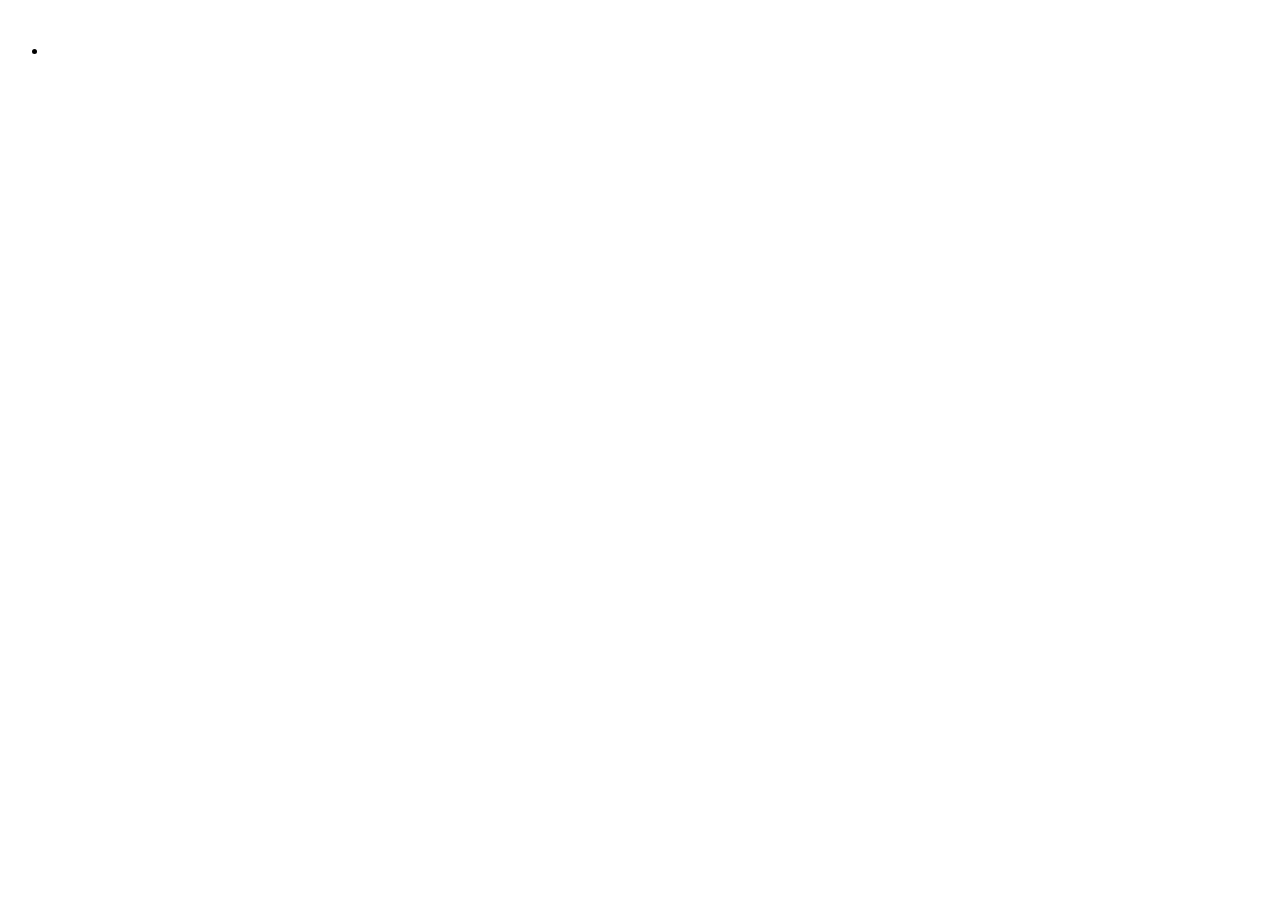
==== Advanced/MobileProvider.html @ 7c3adb11 "adds basic files for advanced" ====
<!DOCTYPE html>
<html lang="en">
<head>
	<meta charset="UTF-8">
	<title>Mobile-Provider</title>
	<link rel="stylesheet" type="text/css" href="MobileProvider.css">
</head>
<body>

	<header id="header" class="main-header">
		<img src="" alt="">
	</header>

	<nav class="nav">
		<div class="navbar">
			<ul>
				<li><a href="" title=""></a></li>
			</ul>
		</div>
	</nav>

	<main class="main-content">

		<div class="main-content-container">

			<div class="main-content-header">
			</div>

			<div class="options">
				<div></div>
				<div></div>
				<div></div>
			</div>

			<div></div>

			<div></div>

		</div>
		
		
	</main>
</body>
</html>
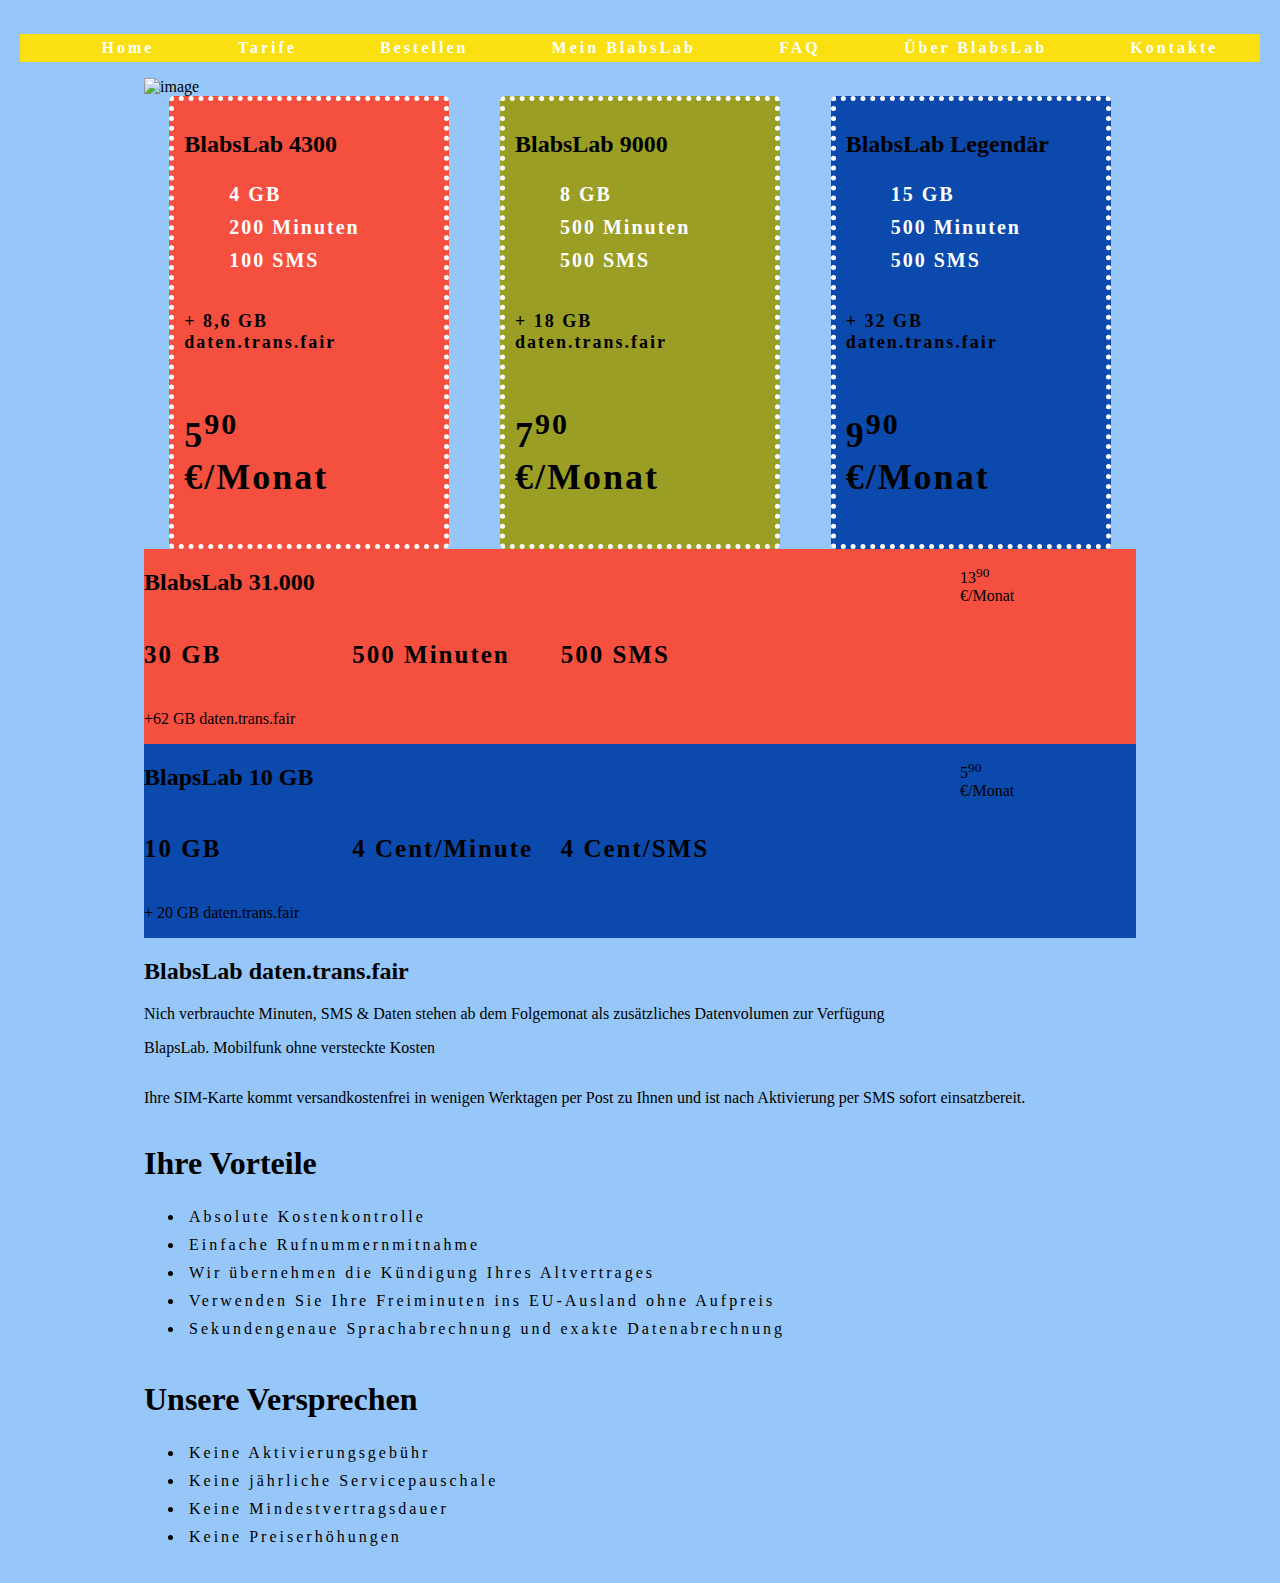
==== commit 562d3726: "add changes to Advanced" ====
--- a/Advanced/MobileProvider.html
+++ b/Advanced/MobileProvider.html
@@ -10,32 +10,156 @@
 	<header id="header" class="main-header">
 		<img src="" alt="">
 	</header>
-
-	<nav class="nav">
-		<div class="navbar">
+	
+	<div>
+		<div class="navBar">
 			<ul>
-				<li><a href="" title=""></a></li>
+				<li class="navigation"><a href="#">Home</a></li>
+				<li class="navigation"><a href="#">Tarife</a></li>
+				<li class="navigation"><a href="#">Bestellen</a></li>
+				<li class="navigation"><a href="#">Mein BlabsLab</a></li>
+				<li class="navigation"><a href="#">FAQ</a></li>
+				<li class="navigation"><a href="#">Über BlabsLab</a></li>
+				<li class="navigation"><a href="#">Kontakte</a></li>
 			</ul>
 		</div>
-	</nav>
+	</div>
+
 
 	<main class="main-content">
 
 		<div class="main-content-container">
 
-			<div class="main-content-header">
+			<div class="main-content-header"><img src="image.png" alt="image">
+			</div>
+		<div class="vertContContainer">
+			<div class="vertCont vC1">
+				<h2>BlabsLab 4300</h2>
+				<ul class="vertContList">
+					<li>4 GB</li>
+					<li>200 Minuten</li>
+					<li>100 SMS</li>
+				</ul>
+				<div class="vCP">
+					<p class="vertContp1">+ 8,6 GB <br> daten.trans.fair</p>
+					<p class="vertContp2">5<sup>90</sup><br>€/Monat</p>
+				</div>
 			</div>
 
-			<div class="options">
-				<div></div>
-				<div></div>
-				<div></div>
+			<div class="vertCont vC2">
+				<h2>BlabsLab 9000</h2>
+				<ul class="vertContList">
+					<li>8 GB</li>
+					<li>500 Minuten</li>
+					<li>500 SMS</li>
+				</ul>
+				<div class="vCP">
+					<p class="vertContp1">+ 18 GB <br>daten.trans.fair</p>
+					<p class="vertContp2">7<sup>90</sup><br>€/Monat</p>
+				</div>
 			</div>
 
+			<div class="vertCont vC3">
+				<h2>BlabsLab Legendär</h2>
+				<ul class="vertContList">
+					<li>15 GB</li>
+					<li>500 Minuten</li>
+					<li>500 SMS</li>
+				</ul>
+				<div class="vCP">	
+					<p class="vertContp1">+ 32 GB<br>daten.trans.fair</p>
+					<p class="vertContp2">9<sup>90</sup><br>€/Monat</p>
+				</div>
+			</div>
+		</div>	
+
+		<div class="horContContainer">
+			<div class="horCont hC1">
+				<div class="horContLeft">
+					<h2>BlabsLab 31.000</h2>
+					<div class="midLine">
+						<p>30 GB</p>
+						<p>500 Minuten</p>
+						<p>500 SMS</p>
+					</div>
+					<p class="bottomLine">+62 GB daten.trans.fair</p>
+				</div>
+					<div class="horContRight">
+						<p>13<sup>90</sup><br>€/Monat</p>
+					</div>
+				
+			</div>
+			<div class="horCont hC2">
+				<div class="horContLeft">
+					<h2>BlapsLab 10 GB</h2>
+					<div class="midLine">
+						<p>10 GB</p>
+						<p>4 Cent/Minute</p>
+						<p>4 Cent/SMS</p>
+					</div>
+					<p class="bottomLine">+ 20 GB daten.trans.fair</p>
+				</div>
+					<div class="horContRight">
+						<p>5<sup>90</sup><br>€/Monat</p>
+					</div>
+				
+			</div>
+		</div>
+
+			<div class="lastHor">
+				<div><h2>BlabsLab daten.trans.fair</h2></div>
+				<div>
+					<p>Nich verbrauchte Minuten, SMS & Daten stehen ab dem Folgemonat als zusätzliches Datenvolumen zur Verfügung</p>
+				</div>
+				<div>
+					<p>BlapsLab. Mobilfunk ohne versteckte Kosten</p>
+				</div>
+			</div>
+
+			<div>
+				<p>
+					Ihre SIM-Karte kommt versandkostenfrei in wenigen Werktagen per Post zu Ihnen und ist nach Aktivierung per SMS sofort einsatzbereit.
+				</p>
+			</div>
+
+			<div>
+				<h1>Ihre Vorteile</h1>
+				<ul>
+					<li>Absolute Kostenkontrolle</li>
+					<li>Einfache Rufnummernmitnahme</li>
+					<li>Wir übernehmen die Kündigung Ihres Altvertrages</li>
+					<li>Verwenden Sie Ihre Freiminuten ins EU-Ausland ohne Aufpreis</li>
+					<li>Sekundengenaue Sprachabrechnung und exakte Datenabrechnung</li>
+				</ul>
+			</div>
+
+			<div>
+				<h1>Unsere Versprechen</h1>
+				<ul>
+					<li>Keine Aktivierungsgebühr</li>
+					<li>Keine jährliche Servicepauschale</li>
+					<li>Keine Mindestvertragsdauer</li>
+					<li>Keine Preiserhöhungen</li>
+				</ul>
+			</div>
+
+			<div>
+				<p>
+					
+				</p>
+			</div>
+
+		</div>
+
+		<div class="footer">
 			<div></div>
-
 			<div></div>
-
+			<div></div>
+			<div></div>
+			<div></div>
+			<div></div>
+			<div></div>
+			<div></div>
 		</div>
 		
 		
--- a/Advanced/MobileProvider.css
+++ b/Advanced/MobileProvider.css
@@ -0,0 +1,177 @@
+body {
+	background: rgb(151,199,248);
+	margin: 0px 20px;
+}
+
+.navBar {
+	background: rgb(250,223,17);
+	
+}
+
+.navBar a {
+	text-decoration: none;
+	color: white;
+	font-weight: bold;
+	text-transform: capitalize;
+
+
+}
+
+.navBar ul {
+	list-style-type: none;
+	display: flex;
+	flex-direction: row;
+	justify-content: space-around;
+}
+li {
+	padding: 5px;
+	letter-spacing: 3px;
+}
+
+.main-content {
+	display: flex;
+	justify-content: center;
+}
+.main-content-container {
+	width: 80%;
+	display: flex;
+	flex-direction: column;
+	justify-content: space-around;
+
+}
+
+.main-content-header img {
+	width: 100%;
+	height: auto;
+}
+
+
+
+/* vertical content style*/
+
+.vertContContainer {
+	display: flex;
+	flex-direction: row;
+	justify-content: space-around;
+}
+
+.vertContList li {
+	list-style-type: none;
+	color: white;
+	font-size: 20px;
+	font-weight: bold;
+	letter-spacing: 2px;
+}
+
+.vCP {
+	display: flex;
+	flex-direction: column;
+	justify-content: align-self: right;	
+	margin-left: auto;
+}
+
+.vertContp1 {
+	font-size: 18px;
+	font-weight: bold;
+	letter-spacing: 2px;
+}
+
+.vertContp2 {
+	font-size: 36px;
+	font-weight: bold;
+	letter-spacing: 2px;
+}
+
+.vC1 {
+	width: 250px;
+	background: rgb(245,79,64);
+	border-radius: 5px;
+	padding: 10px;
+	border: 5px dotted white;
+
+}
+
+.vC2 {
+	width: 250px;
+	background: rgb(154, 158, 36);
+	border-radius: 5px;
+	padding: 10px;
+	border: 5px dotted white;
+}
+
+.vC3 {
+	width: 250px;
+	background: rgb(12,73,173);
+	border-radius: 5px;
+	padding: 10px;
+	border: 5px dotted white;
+}
+
+/* horizontal content style*/
+
+
+.horContContainer {
+	display: flex;
+	flex-direction: column;
+	justify-content: space-around;
+}
+
+.horCont {
+	display: flex;
+	flex-direction: row;
+	width: 100%;
+}
+
+.horContLeft {
+	display: flex;
+	flex-direction: column;
+	width: 70%;
+}
+
+.midLine {
+	display: flex;
+	flex-direction: row;
+}
+
+.horContRight {
+	display: flex;
+	justify-content: center;
+	width: 30%;
+
+}
+
+.midLine p {
+	font-weight: bold;
+	font-size: 25px;
+	width: 30%;
+	letter-spacing: 2px;
+}
+
+.hC1 {
+	background: rgb(245,79,64);
+}
+
+.hC2 {
+	background: rgb(12,73,173);
+
+}
+
+
+
+
+
+
+
+
+
+
+
+
+
+
+
+
+
+
+
+
